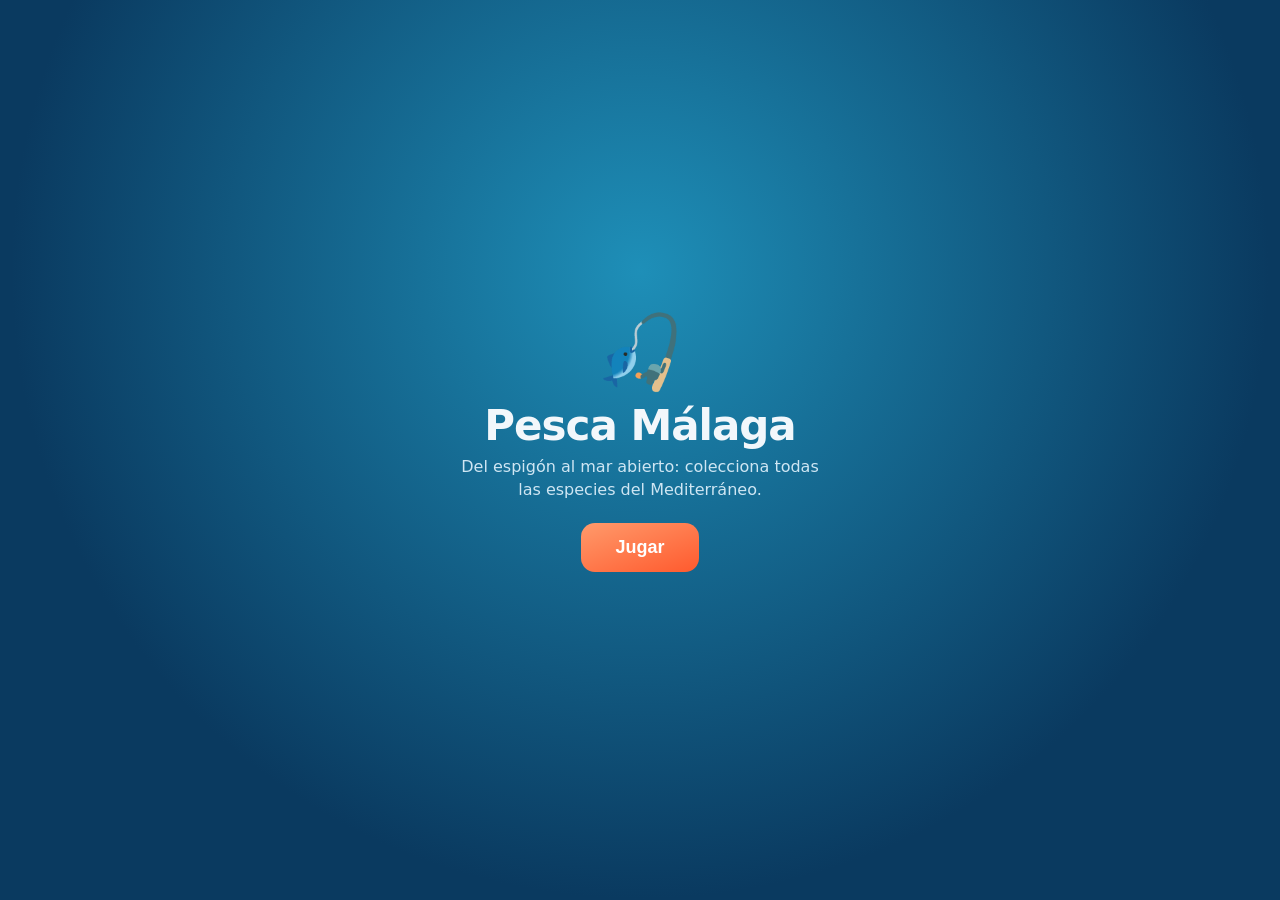
==== index.html @ 124cbc06 "Add files via upload" ====
<!doctype html>
<html lang="es">
<head>
<meta charset="utf-8">
<meta name="viewport" content="width=device-width, initial-scale=1, maximum-scale=1, user-scalable=no, viewport-fit=cover">
<meta name="apple-mobile-web-app-capable" content="yes">
<meta name="mobile-web-app-capable" content="yes">
<meta name="apple-mobile-web-app-status-bar-style" content="black-translucent">
<meta name="apple-mobile-web-app-title" content="Pesca Málaga">
<meta name="theme-color" content="#0b4a78">
<meta name="format-detection" content="telephone=no">
<meta name="description" content="Pesca Málaga: juego de pesca por el Mediterráneo vista desde arriba. Pesca desde la orilla, el espigón, la tabla de paddle y bucea con arpón.">
<link rel="manifest" href="manifest.webmanifest">
<link rel="apple-touch-icon" href="icons/icon-180.png">
<link rel="icon" href="icons/icon-192.png">
<title>Pesca Málaga</title>
<link rel="stylesheet" href="style.css">
</head>
<body>
<canvas id="game"></canvas>

<div id="joyzone"></div>
<div id="joy"><div id="joyknob"></div></div>

<div id="hud">
  <div class="row">
    <div class="pill" id="hMoney">💶 0 €</div>
    <div class="pill" id="hClock">☀️ 09:00 · Día 1</div>
  </div>
  <div class="row">
    <div class="pill small" id="hSwell">🌊 Calma</div>
    <div class="pill small" id="hBait">🪱 10</div>
    <div class="pill small" id="hCool">🧊 0/3</div>
  </div>
  <div id="hSpot" class="spot"></div>
</div>
<div id="hudR">
  <button class="round mini" id="btnMap" aria-label="Mapa">🗺️</button>
  <button class="round mini" id="btnMenu" aria-label="Ajustes">⚙️</button>
</div>

<div id="fishhud" class="hidden"></div>

<div id="actions">
  <button class="act ctx hidden" id="btnCtx"></button>
  <div class="actrow">
    <button class="act small" id="btnInv"><span class="ic">🎒</span><span class="lb">Inventario</span></button>
    <button class="act small" id="btnShop"><span class="ic">🏪</span><span class="lb">Tienda</span></button>
  </div>
  <button class="act big" id="btnCast"><span class="ic">🎣</span><span class="lb">LANZAR</span></button>
</div>

<div id="toasts"></div>
<div id="modal" class="hidden"></div>
<div id="dive" class="hidden"></div>

<div id="title">
  <div class="tbox">
    <div class="logo">🎣</div>
    <h1>Pesca Málaga</h1>
    <p class="sub">Del espigón al mar abierto: colecciona todas las especies del Mediterráneo.</p>
    <button class="btn primary" id="btnPlay">Jugar</button>
    <button class="btn ghost hidden" id="btnNew">Empezar de nuevo</button>
    <p class="tip" id="installTip"></p>
  </div>
</div>

<div id="rotate" class="hidden">Gira el móvil o juega en vertical: la vista se adapta 🙂</div>

<script src="js/data.js"></script>
<script src="js/species2.js"></script>
<script src="js/util.js"></script>
<script src="js/state.js"></script>
<script src="js/tex.js"></script>
<script src="js/fishart.js"></script>
<script src="js/world.js"></script>
<script src="js/audio.js"></script>
<script src="js/input.js"></script>
<script src="js/fishing.js"></script>
<script src="js/ui.js"></script>
<script src="js/dive.js"></script>
<script src="js/main.js"></script>
</body>
</html>
---- style.css ----
:root {
  --navy: #0a2a43; --navy2: #123c5e; --glass: rgba(10, 34, 56, .78);
  --line: rgba(255, 255, 255, .14); --txt: #f2f7fb; --mut: #9fb8c8;
  --coral: #ff7a4d; --coral2: #ff9a6b; --teal: #3fd0c4; --gold: #ffcf5a;
  --sat: env(safe-area-inset-top, 0px); --sab: env(safe-area-inset-bottom, 0px);
  --sal: env(safe-area-inset-left, 0px); --sar: env(safe-area-inset-right, 0px);
}
* { box-sizing: border-box; -webkit-tap-highlight-color: transparent; -webkit-touch-callout: none; }
html, body { margin: 0; height: 100%; overflow: hidden; background: #0a3a60; color: var(--txt);
  font-family: -apple-system, BlinkMacSystemFont, "SF Pro Rounded", "Segoe UI", Roboto, system-ui, sans-serif;
  -webkit-user-select: none; user-select: none; overscroll-behavior: none; touch-action: none; position: fixed; inset: 0; width: 100%; }
canvas#game { position: fixed; inset: 0; width: 100%; height: 100%; display: block; }
.hidden { display: none !important; }

/* joystick */
#joyzone { position: fixed; left: 0; bottom: 0; width: 56%; height: 62%; z-index: 5; touch-action: none; }
#joy { position: fixed; z-index: 6; width: 124px; height: 124px; margin: -62px 0 0 -62px; border-radius: 50%; pointer-events: none;
  background: radial-gradient(circle, rgba(255,255,255,.10), rgba(255,255,255,.18)); border: 2px solid rgba(255,255,255,.4);
  left: calc(var(--sal) + 86px); top: calc(100% - var(--sab) - 100px); opacity: .42; transition: opacity .15s; }
#joy.on { opacity: .95; }
#joyknob { position: absolute; left: 50%; top: 50%; width: 58px; height: 58px; margin: -29px 0 0 -29px; border-radius: 50%;
  background: radial-gradient(circle at 35% 30%, #fff, #cfe6f3); box-shadow: 0 4px 12px rgba(0,0,0,.35); }

/* hud */
#hud { position: fixed; z-index: 8; top: calc(var(--sat) + 8px); left: calc(var(--sal) + 10px); pointer-events: none; display: flex; flex-direction: column; gap: 6px; }
#hud .row { display: flex; gap: 6px; flex-wrap: wrap; }
.pill { background: var(--glass); backdrop-filter: blur(8px); -webkit-backdrop-filter: blur(8px); border: 1px solid var(--line);
  border-radius: 999px; padding: 6px 12px; font-weight: 700; font-size: 14px; white-space: nowrap; }
.pill.small { font-size: 12.5px; padding: 4px 10px; font-weight: 600; }
.spot { font-size: 12px; font-weight: 700; text-shadow: 0 1px 3px rgba(0,0,0,.7); opacity: .95; }
#hudR { position: fixed; z-index: 8; top: calc(var(--sat) + 8px); right: calc(var(--sar) + 10px); display: flex; gap: 8px; }
.round { width: 44px; height: 44px; border-radius: 50%; border: 1px solid var(--line); background: var(--glass); color: var(--txt);
  font-size: 20px; backdrop-filter: blur(8px); -webkit-backdrop-filter: blur(8px); }

/* botones de acción */
#actions { position: fixed; z-index: 8; right: calc(var(--sar) + 14px); bottom: calc(var(--sab) + 16px); display: flex; flex-direction: column; align-items: flex-end; gap: 12px; }
.actrow { display: flex; gap: 12px; }
.act { border: 2px solid rgba(255,255,255,.55); color: #fff; font-weight: 800; letter-spacing: .3px; touch-action: none;
  display: flex; flex-direction: column; align-items: center; justify-content: center; gap: 2px; box-shadow: 0 6px 16px rgba(0,0,0,.35); }
.act:active, .act.down { transform: scale(.94); filter: brightness(1.15); }
.act .ic { font-size: 28px; line-height: 1; }
.act .lb { font-size: 11px; }
.act.big { width: 104px; height: 104px; border-radius: 50%; background: radial-gradient(circle at 35% 28%, #ff9a6b, #ff5a2e 70%); }
.act.big .ic { font-size: 38px; } .act.big .lb { font-size: 13px; }
.act.big.bite { animation: pulse .35s infinite alternate; background: radial-gradient(circle at 35% 28%, #ffe27a, #ffb400 70%); }
.act.big.reel { background: radial-gradient(circle at 35% 28%, #7be0ff, #1596d8 70%); }
.act.small { width: 70px; height: 70px; border-radius: 22px; background: linear-gradient(160deg, #1d6a9c, #0f4a73); }
.act.ctx { padding: 10px 18px; border-radius: 999px; flex-direction: row; gap: 8px; font-size: 15px; background: linear-gradient(160deg, #2bb59a, #168a76); }
@keyframes pulse { to { transform: scale(1.1); } }

/* hud de pesca */
#fishhud { position: fixed; z-index: 8; left: 50%; transform: translateX(-50%); top: calc(var(--sat) + 74px); width: min(92vw, 380px); pointer-events: none; display: flex; flex-direction: column; gap: 8px; }
.card { background: var(--glass); backdrop-filter: blur(10px); -webkit-backdrop-filter: blur(10px); border: 1px solid var(--line); border-radius: 18px; padding: 10px 14px; }
.bar { height: 12px; border-radius: 99px; background: rgba(255,255,255,.14); overflow: hidden; position: relative; }
.bar > i { position: absolute; inset: 0 auto 0 0; border-radius: 99px; background: linear-gradient(90deg, var(--teal), #6df0b6); }
.bar.pw > i { background: linear-gradient(90deg, #6df0b6, #ffe27a 60%, #ff7a4d); }
.bar.tens > i { background: linear-gradient(90deg, #6df0b6 0, #6df0b6 55%, #ffe27a 75%, #ff4d3a 100%); }
.bar.time > i { background: linear-gradient(90deg, #ffcf5a, #ff7a4d); }
.lbl { display: flex; justify-content: space-between; font-size: 12px; font-weight: 700; color: var(--mut); margin-bottom: 4px; }
.pct { font-size: 34px; font-weight: 900; line-height: 1; }
.chips { display: flex; flex-wrap: wrap; gap: 4px; margin-top: 6px; }
.chip { font-size: 11px; font-weight: 700; padding: 2px 8px; border-radius: 99px; background: rgba(255,255,255,.12); }
.chip.neg { background: rgba(255,90,70,.28); } .chip.pos { background: rgba(80,220,150,.22); }
.warnflash { animation: warn .25s infinite alternate; }
@keyframes warn { to { box-shadow: 0 0 0 3px rgba(255,80,60,.8); } }

#toasts { position: fixed; z-index: 30; left: 50%; transform: translateX(-50%); bottom: calc(var(--sab) + 215px); display: flex; flex-direction: column; gap: 6px; align-items: center; pointer-events: none; width: 90vw; }
.toast { background: rgba(8, 28, 46, .92); border: 1px solid var(--line); padding: 8px 14px; border-radius: 14px; font-weight: 700; font-size: 14px; text-align: center; animation: tin .25s ease-out; max-width: 92vw; }
.toast.warn { border-color: rgba(255,120,80,.7); } .toast.good { border-color: rgba(100,230,160,.7); }
@keyframes tin { from { opacity: 0; transform: translateY(8px); } }

/* modales */
#modal { position: fixed; inset: 0; z-index: 20; background: rgba(2, 12, 24, .62); display: flex; align-items: flex-end; justify-content: center; touch-action: pan-y; }
.sheet { width: min(100vw, 560px); max-height: 92%; background: linear-gradient(180deg, #123c5e, #0a2a43); border: 1px solid var(--line); border-radius: 24px 24px 0 0;
  display: flex; flex-direction: column; padding-bottom: var(--sab); animation: up .22s ease-out; overflow: hidden; }
@media (min-width: 700px) { #modal { align-items: center; } .sheet { border-radius: 24px; max-height: 88%; } }
@keyframes up { from { transform: translateY(40px); opacity: 0; } }
.sheet header { display: flex; align-items: center; justify-content: space-between; padding: 14px 16px 6px; }
.sheet h2 { margin: 0; font-size: 20px; }
.x { width: 38px; height: 38px; border-radius: 50%; border: 1px solid var(--line); background: rgba(255,255,255,.08); color: #fff; font-size: 18px; }
.tabs { display: flex; gap: 6px; padding: 6px 12px; overflow-x: auto; scrollbar-width: none; flex: none; }
.tabs::-webkit-scrollbar { display: none; }
.tab { flex: none; padding: 8px 14px; border-radius: 99px; border: 1px solid var(--line); background: rgba(255,255,255,.07); color: var(--mut); font-weight: 700; font-size: 13.5px; }
.tab.on { background: var(--coral); color: #fff; border-color: transparent; }
.body { overflow-y: auto; -webkit-overflow-scrolling: touch; padding: 8px 14px 18px; touch-action: pan-y; flex: 1; }
.item { display: flex; align-items: center; gap: 10px; background: rgba(255,255,255,.07); border: 1px solid var(--line); border-radius: 16px; padding: 10px 12px; margin-bottom: 8px; }
.item .meta { flex: 1; min-width: 0; }
.item .nm { font-weight: 800; font-size: 15px; }
.item .ds { font-size: 12px; color: var(--mut); margin-top: 2px; }
.item.on { border-color: var(--teal); background: rgba(63,208,196,.12); }
.item canvas { flex: none; }
.btn { border: 0; border-radius: 14px; padding: 10px 16px; font-weight: 800; font-size: 14px; color: #fff; background: linear-gradient(160deg, #2bb59a, #168a76); min-height: 40px; white-space: nowrap; }
.btn.primary { background: linear-gradient(160deg, #ff9a6b, #ff5a2e); font-size: 18px; padding: 14px 34px; }
.btn.ghost { background: rgba(255,255,255,.1); }
.btn.sm { padding: 8px 12px; font-size: 13px; min-height: 36px; }
.btn.warn { background: linear-gradient(160deg, #e0584a, #b6382d); }
.btn:disabled { opacity: .4; }
.btn:active { transform: scale(.96); }
.sec { font-size: 12px; font-weight: 800; color: var(--mut); text-transform: uppercase; letter-spacing: .8px; margin: 12px 2px 6px; }
.grid { display: grid; grid-template-columns: repeat(3, 1fr); gap: 8px; }
.cell { background: rgba(255,255,255,.07); border: 1px solid var(--line); border-radius: 14px; padding: 6px 4px; text-align: center; font-size: 11px; font-weight: 700; min-height: 78px; display: flex; flex-direction: column; align-items: center; justify-content: space-between; }
.cell canvas { max-width: 100%; }
.cell.unk { opacity: .8; }
.rar { font-size: 10px; font-weight: 800; padding: 1px 7px; border-radius: 99px; background: rgba(255,255,255,.12); }
.sum { display: flex; justify-content: space-between; font-weight: 800; padding: 6px 4px 10px; }
.mult { display: flex; gap: 8px; margin-bottom: 8px; }
.mult .card { flex: 1; padding: 10px; }
.mult .t { font-size: 12px; color: var(--mut); font-weight: 700; } .mult .v { font-size: 22px; font-weight: 900; }

/* tarjeta de captura */
.catch { align-items: center; justify-content: center; }
.catchcard { width: min(92vw, 380px); text-align: center; background: linear-gradient(180deg, #164a73, #0a2a43); border: 1px solid var(--line); border-radius: 26px; padding: 20px 18px 18px; animation: pop .35s cubic-bezier(.2,1.4,.4,1); position: relative; overflow: hidden; }
@keyframes pop { from { transform: scale(.7); opacity: 0; } }
.catchcard h3 { margin: 6px 0 0; font-size: 26px; }
.catchcard .sci { font-style: italic; color: var(--mut); font-size: 13px; }
.stats { display: flex; justify-content: center; gap: 18px; margin: 12px 0; }
.stats b { font-size: 20px; display: block; } .stats span { font-size: 11px; color: var(--mut); font-weight: 700; }
.badge { display: inline-block; font-weight: 900; font-size: 13px; padding: 4px 12px; border-radius: 99px; margin: 3px; }
.badge.new { background: var(--gold); color: #3a2a00; } .badge.rec { background: var(--teal); color: #00332e; }
.shine { position: absolute; inset: -50%; background: conic-gradient(from 0deg, transparent, rgba(255,255,255,.12), transparent 25%); animation: spin 5s linear infinite; pointer-events: none; }
@keyframes spin { to { transform: rotate(360deg); } }

/* buceo */
#dive { position: fixed; inset: 0; z-index: 18; background: linear-gradient(180deg, #0b5a82 0%, #06304f 55%, #031b30 100%); display: flex; flex-direction: column; padding: calc(var(--sat) + 10px) 14px calc(var(--sab) + 12px); touch-action: pan-y; }
#dive .dtop { display: flex; gap: 8px; align-items: stretch; }
#dive .dtop .card { flex: 1; padding: 8px 10px; }
.dlog { flex: 1; overflow-y: auto; margin: 10px 0; padding: 4px; display: flex; flex-direction: column; gap: 8px; -webkit-overflow-scrolling: touch; touch-action: pan-y; }
.dlog p { margin: 0; padding: 10px 12px; border-radius: 14px; background: rgba(255,255,255,.07); line-height: 1.35; font-size: 15px; }
.dlog p.old { opacity: .5; font-size: 13px; }
.dlog p.good { background: rgba(80,220,150,.2); } .dlog p.bad { background: rgba(255,90,70,.2); }
.choices { display: grid; grid-template-columns: 1fr 1fr; gap: 8px; }
.choices .btn { white-space: normal; padding: 12px 10px; font-size: 14px; text-align: center; }
.choices .btn.full { grid-column: 1 / -1; }
.choices .btn.danger { background: linear-gradient(160deg, #ff9a6b, #ff5a2e); }
.choices .btn.alt { background: linear-gradient(160deg, #2a79b0, #1b557d); }

/* título */
#title { position: fixed; inset: 0; z-index: 40; background: radial-gradient(circle at 50% 30%, #1e8fb8, #0a3a60 70%); display: flex; align-items: center; justify-content: center; text-align: center; }
.tbox { padding: 24px; max-width: 420px; }
.logo { font-size: 72px; animation: bob 2.4s ease-in-out infinite; }
@keyframes bob { 50% { transform: translateY(-8px) rotate(-6deg); } }
#title h1 { margin: 6px 0; font-size: 42px; letter-spacing: -1px; }
.sub { color: #cfe6f3; margin: 0 0 22px; line-height: 1.4; }
.tbox .btn { display: block; margin: 10px auto; }
.tip { font-size: 12.5px; color: #cfe6f3; opacity: .85; margin-top: 18px; line-height: 1.4; }
#rotate { display: none; }
.mapspot { cursor: pointer; }

/* Selector de horas de la jornada */
.rng { width: 100%; height: 34px; accent-color: var(--teal); margin-top: 4px; }
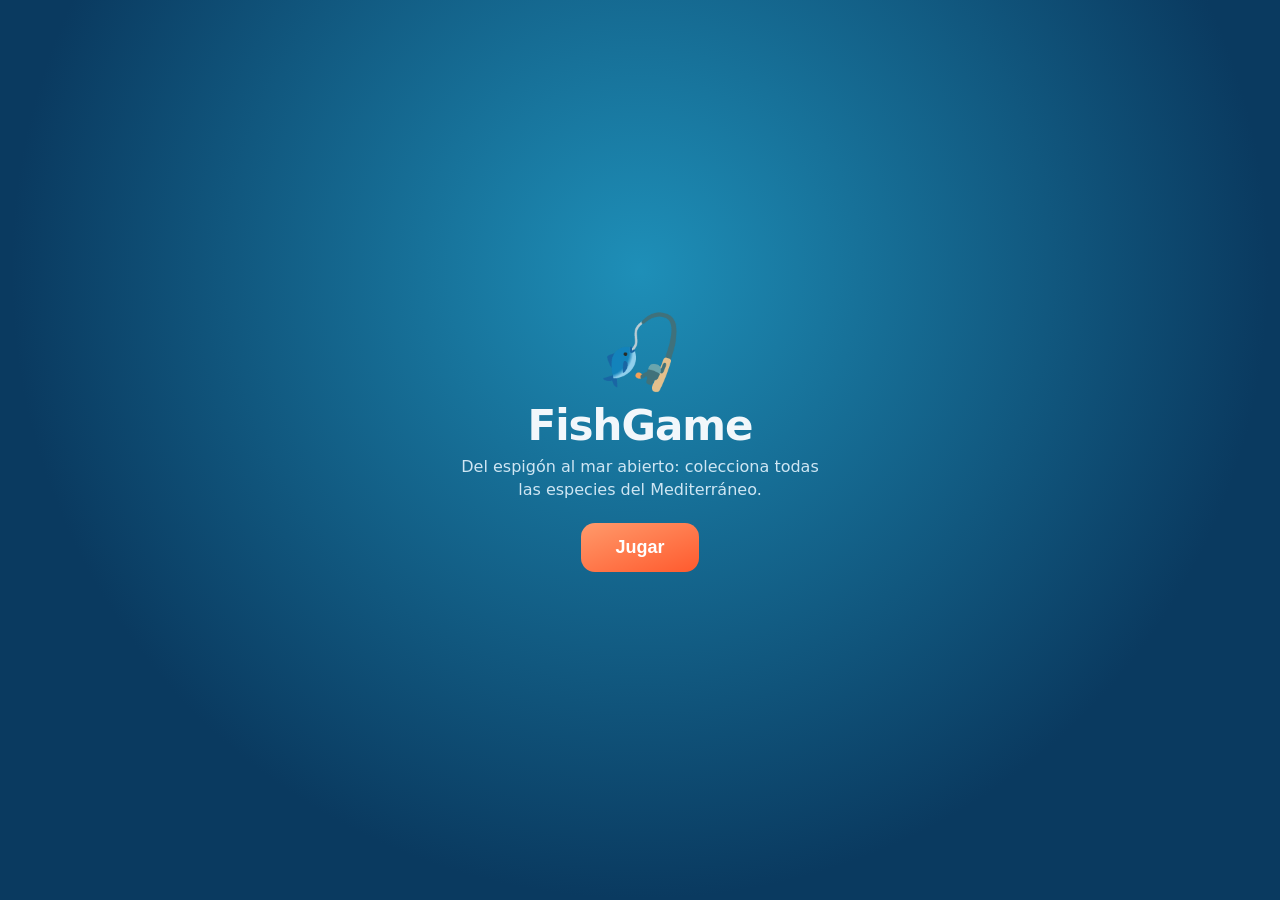
==== commit 5ea643ad: "FishGame: hooks numbered 12 to 1, hook size ranges, dice market, 115 species with small valuable fis" ====
--- a/index.html
+++ b/index.html
@@ -6,14 +6,14 @@
 <meta name="apple-mobile-web-app-capable" content="yes">
 <meta name="mobile-web-app-capable" content="yes">
 <meta name="apple-mobile-web-app-status-bar-style" content="black-translucent">
-<meta name="apple-mobile-web-app-title" content="Pesca Málaga">
+<meta name="apple-mobile-web-app-title" content="FishGame">
 <meta name="theme-color" content="#0b4a78">
 <meta name="format-detection" content="telephone=no">
-<meta name="description" content="Pesca Málaga: juego de pesca por el Mediterráneo vista desde arriba. Pesca desde la orilla, el espigón, la tabla de paddle y bucea con arpón.">
+<meta name="description" content="FishGame: juego de pesca por el Mediterráneo vista desde arriba. Pesca desde la orilla, el espigón, la tabla de paddle y bucea con arpón.">
 <link rel="manifest" href="manifest.webmanifest">
 <link rel="apple-touch-icon" href="icons/icon-180.png">
 <link rel="icon" href="icons/icon-192.png">
-<title>Pesca Málaga</title>
+<title>FishGame</title>
 <link rel="stylesheet" href="style.css">
 </head>
 <body>
@@ -57,7 +57,7 @@
 <div id="title">
   <div class="tbox">
     <div class="logo">🎣</div>
-    <h1>Pesca Málaga</h1>
+    <h1>FishGame</h1>
     <p class="sub">Del espigón al mar abierto: colecciona todas las especies del Mediterráneo.</p>
     <button class="btn primary" id="btnPlay">Jugar</button>
     <button class="btn ghost hidden" id="btnNew">Empezar de nuevo</button>
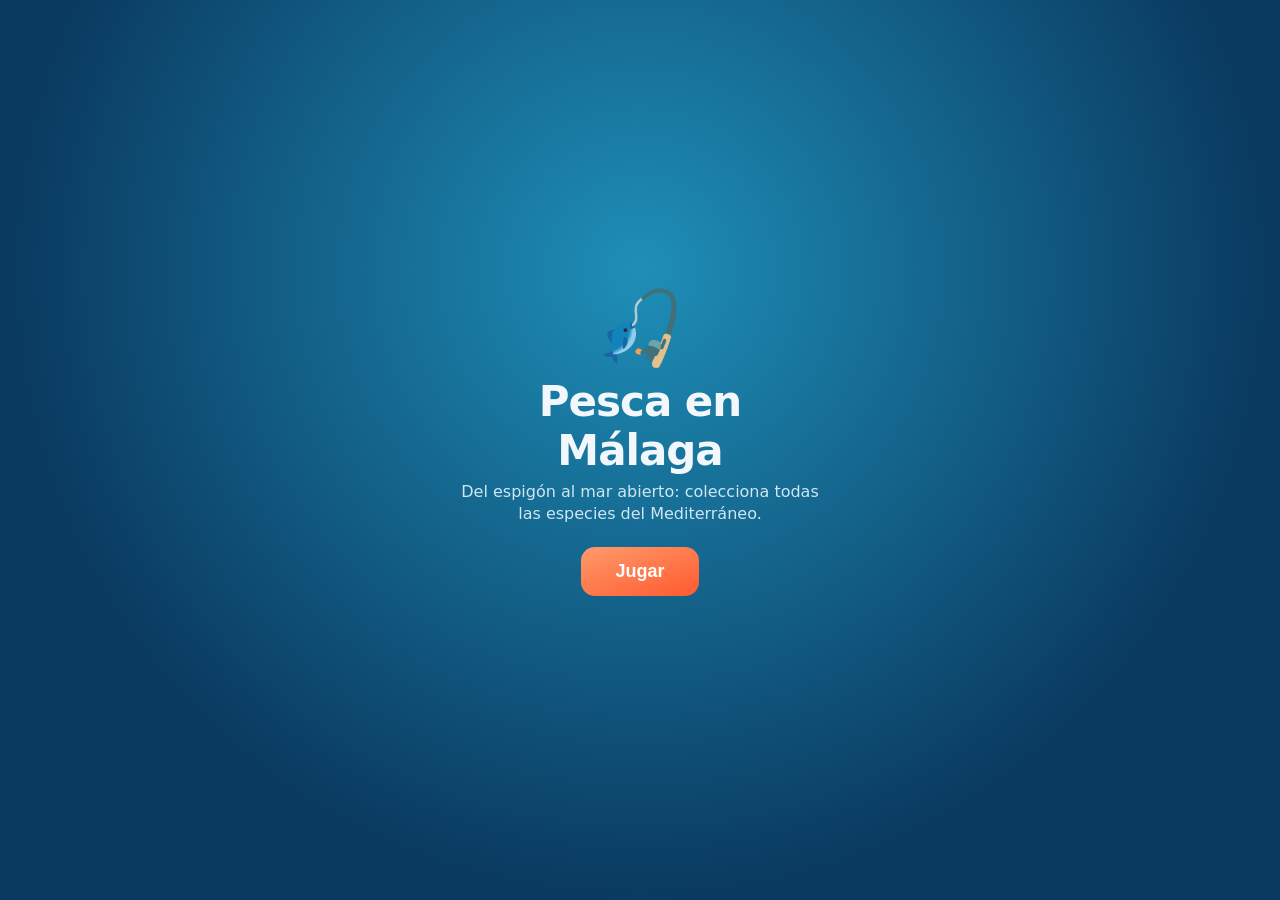
==== commit e3fd951e: "Rename the game to Pesca en Málaga Co-Authored-By: Claude Sonnet 5.5 <noreply@anthropic.com>" ====
--- a/index.html
+++ b/index.html
@@ -6,14 +6,14 @@
 <meta name="apple-mobile-web-app-capable" content="yes">
 <meta name="mobile-web-app-capable" content="yes">
 <meta name="apple-mobile-web-app-status-bar-style" content="black-translucent">
-<meta name="apple-mobile-web-app-title" content="FishGame">
+<meta name="apple-mobile-web-app-title" content="Pesca en Málaga">
 <meta name="theme-color" content="#0b4a78">
 <meta name="format-detection" content="telephone=no">
-<meta name="description" content="FishGame: juego de pesca por el Mediterráneo vista desde arriba. Pesca desde la orilla, el espigón, la tabla de paddle y bucea con arpón.">
+<meta name="description" content="Pesca en Málaga: juego de pesca por el Mediterráneo vista desde arriba. Pesca desde la orilla, el espigón, la tabla de paddle y bucea con arpón.">
 <link rel="manifest" href="manifest.webmanifest">
 <link rel="apple-touch-icon" href="icons/icon-180.png">
 <link rel="icon" href="icons/icon-192.png">
-<title>FishGame</title>
+<title>Pesca en Málaga</title>
 <link rel="stylesheet" href="style.css">
 </head>
 <body>
@@ -57,7 +57,7 @@
 <div id="title">
   <div class="tbox">
     <div class="logo">🎣</div>
-    <h1>FishGame</h1>
+    <h1>Pesca en Málaga</h1>
     <p class="sub">Del espigón al mar abierto: colecciona todas las especies del Mediterráneo.</p>
     <button class="btn primary" id="btnPlay">Jugar</button>
     <button class="btn ghost hidden" id="btnNew">Empezar de nuevo</button>
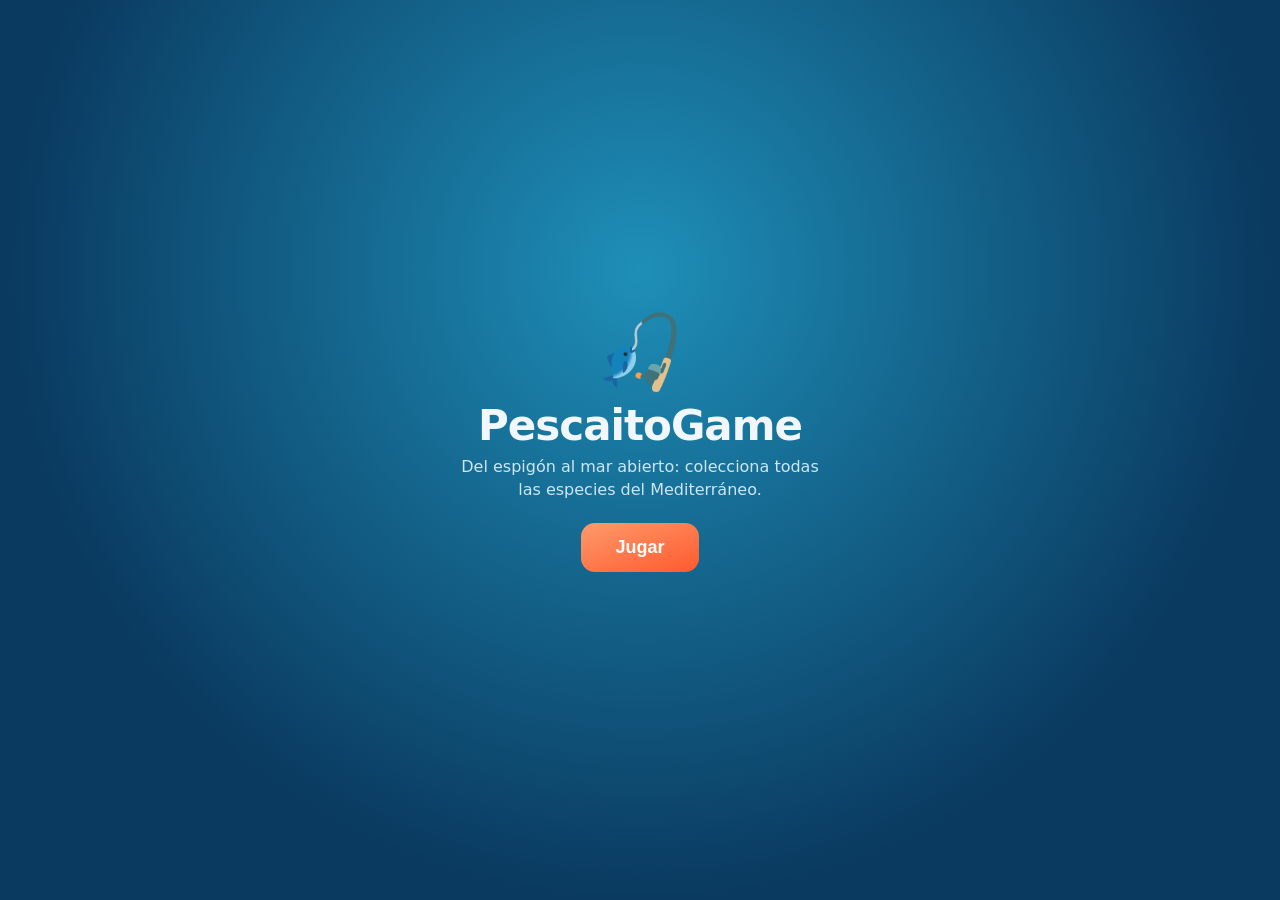
==== commit 3340f192: "Rename the game inside to PescaitoGame Co-Authored-By: Claude Sonnet 5.5 <noreply@anthropic.com>" ====
--- a/index.html
+++ b/index.html
@@ -6,14 +6,14 @@
 <meta name="apple-mobile-web-app-capable" content="yes">
 <meta name="mobile-web-app-capable" content="yes">
 <meta name="apple-mobile-web-app-status-bar-style" content="black-translucent">
-<meta name="apple-mobile-web-app-title" content="Pesca en Málaga">
+<meta name="apple-mobile-web-app-title" content="PescaitoGame">
 <meta name="theme-color" content="#0b4a78">
 <meta name="format-detection" content="telephone=no">
-<meta name="description" content="Pesca en Málaga: juego de pesca por el Mediterráneo vista desde arriba. Pesca desde la orilla, el espigón, la tabla de paddle y bucea con arpón.">
+<meta name="description" content="PescaitoGame: juego de pesca por el Mediterráneo vista desde arriba. Pesca desde la orilla, el espigón, la tabla de paddle y bucea con arpón.">
 <link rel="manifest" href="manifest.webmanifest">
 <link rel="apple-touch-icon" href="icons/icon-180.png">
 <link rel="icon" href="icons/icon-192.png">
-<title>Pesca en Málaga</title>
+<title>PescaitoGame</title>
 <link rel="stylesheet" href="style.css">
 </head>
 <body>
@@ -57,7 +57,7 @@
 <div id="title">
   <div class="tbox">
     <div class="logo">🎣</div>
-    <h1>Pesca en Málaga</h1>
+    <h1>PescaitoGame</h1>
     <p class="sub">Del espigón al mar abierto: colecciona todas las especies del Mediterráneo.</p>
     <button class="btn primary" id="btnPlay">Jugar</button>
     <button class="btn ghost hidden" id="btnNew">Empezar de nuevo</button>
--- a/style.css
+++ b/style.css
@@ -148,3 +148,10 @@
 
 /* Selector de horas de la jornada */
 .rng { width: 100%; height: 34px; accent-color: var(--teal); margin-top: 4px; }
+
+/* Animaciones al guardar o soltar un pez */
+.flyfish { position: fixed; z-index: 70; pointer-events: none; filter: drop-shadow(0 6px 8px rgba(0,0,0,.4)); }
+.splashfx { position: fixed; z-index: 70; pointer-events: none; font-size: 34px; animation: splashfx .7s ease-out forwards; }
+@keyframes splashfx { 0% { transform: scale(.3); opacity: 1; } 60% { transform: scale(1.3) translateY(-8px); opacity: 1; } 100% { transform: scale(1.5) translateY(-16px); opacity: 0; } }
+.pill.bump { animation: pillbump .5s ease; }
+@keyframes pillbump { 0% { transform: scale(1); } 35% { transform: scale(1.4); background: rgba(80,220,150,.55); } 100% { transform: scale(1); } }
